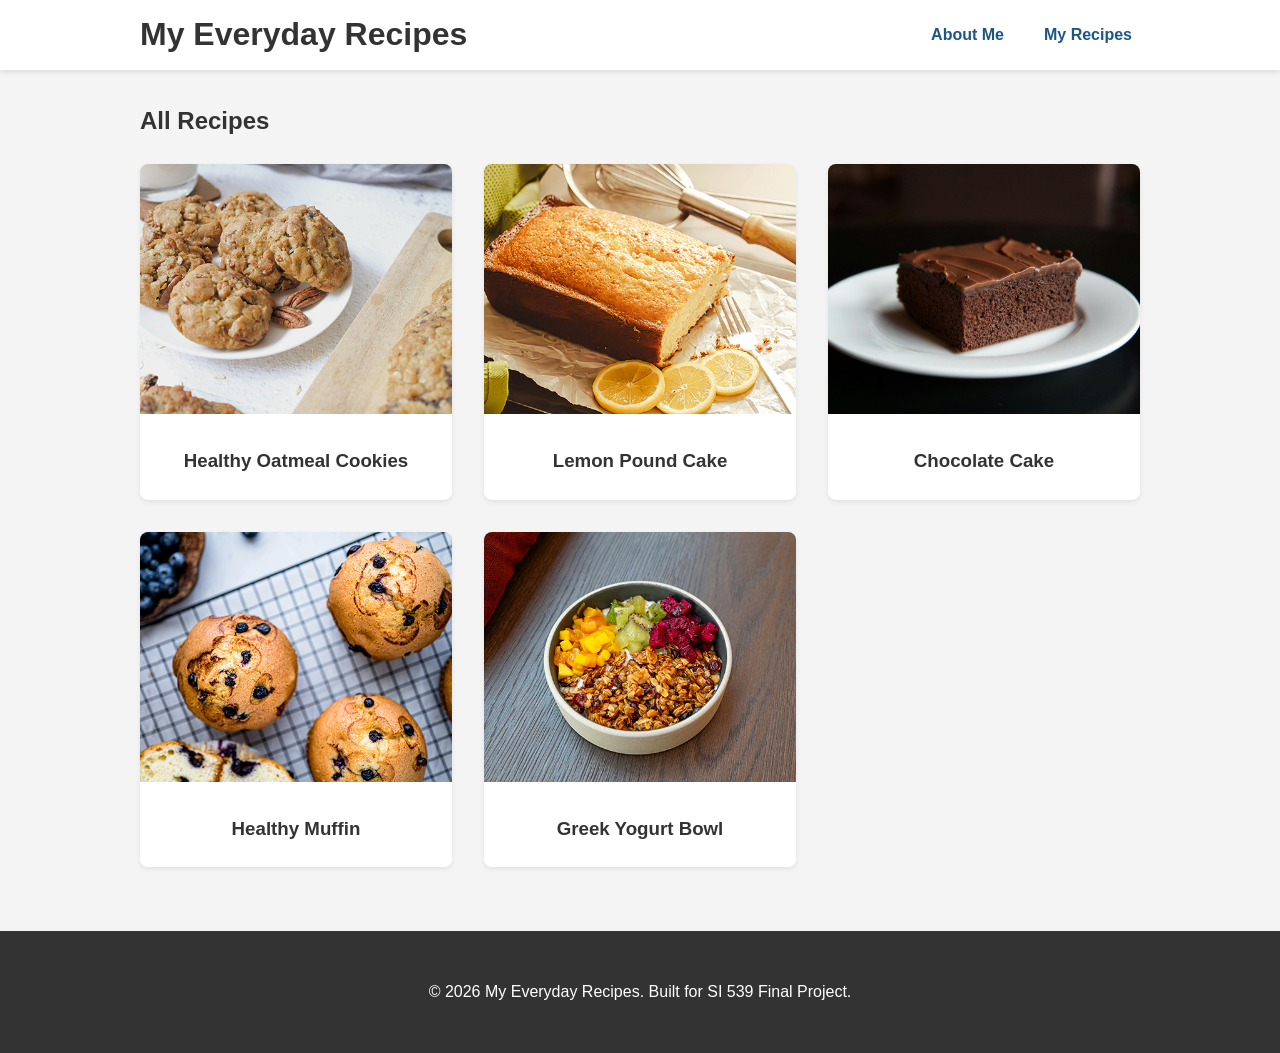
==== all_recipes.html @ fbc83e95 "Add files via upload" ====
<!DOCTYPE html>
<html lang="en">
<head>
    <meta charset="UTF-8">
    <meta name="viewport" content="width=device-width, initial-scale=1.0">
    <title>All Recipes - My Everyday Recipes</title>
    <link rel="stylesheet" href="css/style.css">
</head>
<body>

    <a href="#main-content" class="skip-link">Skip to main content</a>

    <header>
        <nav class="main-nav">
            <h1 class="logo"><a href="index.html">My Everyday Recipes</a></h1>
            <ul class="nav-links">
                <li><a href="#about">About Me</a></li>
                <li class="dropdown">
                    <a href="all_recipes.html" class="dropbtn">My Recipes</a>
                    <ul class="dropdown-content">
                        <li><a href="all_recipes.html">All Recipes</a></li>
                        <li><a href="recipe_oatmeal_cookies.html">Oatmeal Cookies</a></li>
                        <li><a href="recipe_lemon_pound_cake.html">Lemon Pound Cake</a></li>
                        <li><a href="recipe_chocolate_cake.html">Chocolate Cake</a></li>
                        <li><a href="recipe_healthy_muffin.html">Healthy Muffin</a></li>
                        <li><a href="recipe_greek_yogurt.html">Greek Yogurt</a></li>
                    </ul>
                </li>
            </ul>
        </nav>
    </header>

    <main id="main-content">
        <section class="gallery-section">
            <h2>All Recipes</h2>
            <div class="recipe-grid">

                <div class="recipe-card">
                    <a href="recipe_oatmeal_cookies.html">
                        <img src="images/recipe_oatmeal_cookies.jpg" alt="photo of healthy oatmeal cookies">
                        <h3>Healthy Oatmeal Cookies</h3>
                    </a>
                </div>

                <div class="recipe-card">
                    <a href="recipe_lemon_pound_cake.html">
                        <img src="images/recipe_lemon_pound_cake.jpg" alt="photo of lemon pound cake">
                        <h3>Lemon Pound Cake</h3>
                    </a>
                </div>

                <div class="recipe-card">
                    <a href="recipe_chocolate_cake.html">
                        <img src="images/recipe_chocolate_cake.jpg" alt="photo of a rich chocolate cake on a plate">
                        <h3>Chocolate Cake</h3>
                    </a>
                </div>

                <div class="recipe-card">
                    <a href="recipe_healthy_muffin.html">
                        <img src="images/recipe_healthy_muffin.jpg" alt="photo of freshly baked healthy muffins">
                        <h3>Healthy Muffin</h3>
                    </a>
                </div>

                <div class="recipe-card">
                    <a href="recipe_greek_yogurt.html">
                        <img src="images/recipe_greek_yogurt.jpg" alt="photo of a bowl of Greek yogurt">
                        <h3>Greek Yogurt Bowl</h3>
                    </a>
                </div>

            </div>
        </section>
    </main>

    <footer>
        <p>&copy; <span id="year"></span> My Everyday Recipes. Built for SI 539 Final Project.</p>
        <script>
            // Set the current year in the footer automatically, uses JavaScript to ensure it stays up to date
            document.getElementById("year").innerHTML = new Date().getFullYear();
        </script>
    </footer>
    <script src="js/script.js"></script>

</body>
</html>
---- css/style.css ----
/* GLOBAL STYLES (Used in ALL HTML files)*/

/* Basic page settings */
body {
    font-family: Helvetica, Arial, sans-serif;
    line-height: 1.6;
    margin: 0;
    padding: 0;
    color: #333333; 
    background-color: #f4f4f4;
}

/* Main container to keep content centered and not too wide */
main {
    max-width: 1000px;
    margin: 2rem auto;
    padding: 0 2rem;
}

/* Global button styles */
button {
    cursor: pointer;
    border: none;
    border-radius: 4px;
}

/* Footer style */
footer {
    text-align: center;
    padding: 2rem;
    background-color: #333333;
    color: #fff;
    margin-top: 4rem;
}

/* Hidden "Skip to main content" button for keyboard users */
.skip-link {
    position: absolute;
    top: -100px;
    left: 0;
    background: #1c5685;
    color: white;
    padding: 10px 20px;
    font-weight: bold;
    z-index: 2000;
}

/* Show the skip button when user presses 'Tab' key */
.skip-link:focus {
    top: 20px; 
}

/* no outline when mouse hovers */
a:focus, button:focus {
    outline: none;
}
/* Show focus outline only for keyboard users */
a:focus-visible, button:focus-visible {
    outline: 3px solid #1c5685;
    outline-offset: 4px;
    border-radius: 4px;
}

/* Navigation Bar Styles */
header {
    background-color: #fff;
    padding: 1rem;
    box-shadow: 0 2px 5px rgba(0,0,0,0.1);
    position: sticky; 
    top: 0;
    z-index: 1000;
}

.main-nav {
    display: flex;
    flex-direction: column;
    align-items: center;
    gap: 1rem;
    max-width: 1000px;
    margin: 0 auto;
}

.logo {
    margin: 0;
    text-align: center;
}

.logo a {
    text-decoration: none;
    color: #333333;
    font-weight: bold;
    font-size: 1.5rem;
}

.nav-links {
    display: flex;
    flex-wrap: wrap;
    justify-content: center;
    list-style: none;
    margin: 0;
    padding: 0;
    gap: 1rem;
    align-items: center;
}

.nav-links a {
    text-decoration: none;
    color: #1c5685;
    font-weight: bold;
    padding: 0.5rem;
}

/* Hover and Dropdown Styles */
.nav-links a:hover,
.dropdown:hover .dropbtn {
    background-color: #f1f1f1;
}

.dropdown {
    position: relative;
}

.dropdown-content {
    display: none; 
    position: absolute;
    top: 100%;
    left: 0;
    background-color: #fff;
    min-width: 180px;
    box-shadow: 0 8px 16px rgba(0,0,0,0.1);
    z-index: 1;
    list-style: none;
    padding: 0.5rem 0;
    border-radius: 4px;
}

.dropdown-content li a {
    color: #333333;
    padding: 12px 16px;
    display: block;
}

.dropdown-content li a:hover {
    background-color: #f1f1f1;
    color: #000;
}


.dropdown:hover .dropdown-content,
.dropdown:focus-within .dropdown-content {
    display: block;
}

/* Index Page Styles */
/* About Me Box */
.about-section {
    background: #ffffff;
    padding: 2rem;
    border-radius: 8px;
    margin-bottom: 4rem;
}

.about-section h2 {
    margin-top: 0;
    margin-bottom: 1.5rem;
}

.about-content {
    display: flex;
    flex-direction: column; 
    gap: 2rem;
}

.about-content img {
    width: 100%;
    max-width: 450px;
    border-radius: 8px;
}

/* Gallery Section and Recipe Cards in index.html and all_recipes.html */

.gallery-section h2 {
    margin-bottom: 1.5rem;
}

.recipe-grid {
    display: grid;
    grid-template-columns: 1fr;
    gap: 2rem;
}

.recipe-card {
    background: #ffffff;
    border-radius: 8px;
    box-shadow: 0 2px 5px rgba(0, 0, 0, 0.08);
}

.recipe-card a {
    text-decoration: none;
    color: #333333;
    display: block; 
}


.recipe-card img {
    width: 100%;
    height: 250px;
    object-fit: cover;
    border-top-left-radius: 8px;
    border-top-right-radius: 8px;
}

.recipe-card h3 {
    padding: 1.5rem;
    margin: 0;
    text-align: center;
}

/* Change background and move up slightly when mouse hovers over a card */
.recipe-card:hover, .recipe-card:focus-within {
    background-color: #fafafa; 
    transform: translateY(-5px);
}

/* Recipe Detail Page Styles */

.nav-reading-btn:hover {
    background-color: #123958; 
}

/* Large main food picture */
.food-image {
    width: 100%;
    max-width: 800px;
    max-height: 450px;
    border-radius: 8px;
    display: block;
    margin: 0;
}

/* Mobile Toggle Container */
.mobile-toggle-container {
    display: flex;
    gap: 10px;
    margin: 1.5rem 0;
}
/* Toggle buttons for Instructions and Ingredients */
.toggle-btn {
    background-color: #fff;
    color: #1c5685;
    border: 2px solid #1c5685;
    border-radius: 10px;
    padding: 8px 28px;
    font-size: 0.9rem;
    font-weight: bold;
    width: 140px;
}
/* Active toggle button */
.toggle-btn.active {
    background-color: #1c5685;
    color: white;
}
/* Hidden on mobile */
.mobile-hidden {
    display: none;
}

/* Ingredients checkbox list */
.ingredient-list {
    list-style: none; 
    padding-left: 0;
    margin-top: 1rem;
}

.ingredient-list li {
    margin-bottom: 0.8rem;
    display: flex;
    align-items: center;
}

.ingredient-list input[type="checkbox"] {
    width: 18px;
    height: 18px;
    cursor: pointer;
    margin-right: 12px;
}

/* Add line-through text when checkbox is checked */
.ingredient-list input[type="checkbox"]:checked + label {
    text-decoration: line-through;
    color: #888;
}

/* Responsive Design */
@media (min-width: 768px) {
    header {
        padding: 0 2rem;
    }

    .main-nav {
        flex-direction: row;
        justify-content: space-between;
        height: 70px;
    }

    .logo {
        white-space: nowrap;
    }

    .logo a {
        font-size: clamp(1.2rem, 4vw, 2rem); 
    }

    .nav-links {
        flex-wrap: nowrap;
        gap: 1.5rem;
    }

    .nav-links a, .nav-reading-btn {
        white-space: nowrap;
    }

    /* Make the About Me section side-by-side */
    .about-content {
        flex-direction: row; 
        align-items: center;
    }

    /* Show 3 recipe cards per row */
    .recipe-grid {
        grid-template-columns: repeat(3, 1fr); 
    }
    
    .mobile-hidden {
        display: block; 
    }
    .mobile-toggle-container {
        display: none; 
    }
}
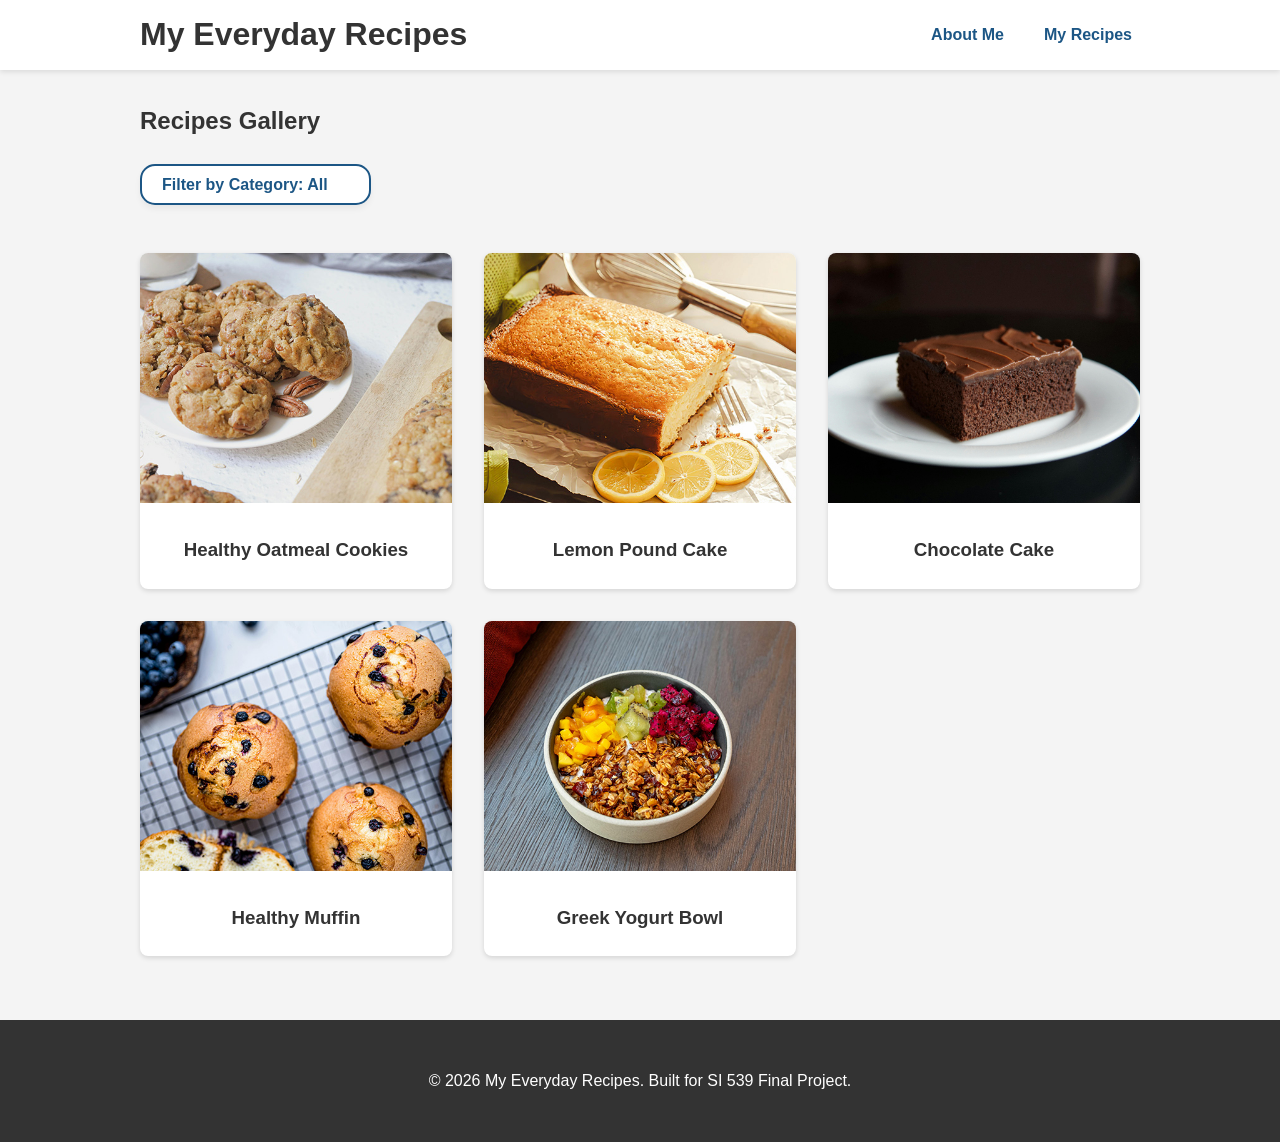
==== commit d9da224a: "Add files via upload" ====
--- a/all_recipes.html
+++ b/all_recipes.html
@@ -14,11 +14,11 @@
         <nav class="main-nav">
             <h1 class="logo"><a href="index.html">My Everyday Recipes</a></h1>
             <ul class="nav-links">
-                <li><a href="#about">About Me</a></li>
+                <li><a href="index.html#about">About Me</a></li>
                 <li class="dropdown">
                     <a href="all_recipes.html" class="dropbtn">My Recipes</a>
                     <ul class="dropdown-content">
-                        <li><a href="all_recipes.html">All Recipes</a></li>
+                        <li><a href="all_recipes.html">Recipes</a></li>
                         <li><a href="recipe_oatmeal_cookies.html">Oatmeal Cookies</a></li>
                         <li><a href="recipe_lemon_pound_cake.html">Lemon Pound Cake</a></li>
                         <li><a href="recipe_chocolate_cake.html">Chocolate Cake</a></li>
@@ -32,38 +32,49 @@
 
     <main id="main-content">
         <section class="gallery-section">
-            <h2>All Recipes</h2>
+            <h2>Recipes Gallery</h2>
+
+            <div class="filter-container">
+                <select id="recipe-filter" class="filter-select" aria-label="Filter by Category">
+                    <option value="all">Filter by Category: All</option>
+                    <option value="cookies">Cookies</option>
+                    <option value="cake">Cakes</option>
+                    <option value="muffin">Muffins</option>
+                    <option value="other">Other</option>
+                </select>
+            </div>
+
             <div class="recipe-grid">
 
-                <div class="recipe-card">
+                <div class="recipe-card" data-category="cookies">
                     <a href="recipe_oatmeal_cookies.html">
                         <img src="images/recipe_oatmeal_cookies.jpg" alt="photo of healthy oatmeal cookies">
                         <h3>Healthy Oatmeal Cookies</h3>
                     </a>
                 </div>
 
-                <div class="recipe-card">
+                <div class="recipe-card" data-category="cake">
                     <a href="recipe_lemon_pound_cake.html">
                         <img src="images/recipe_lemon_pound_cake.jpg" alt="photo of lemon pound cake">
                         <h3>Lemon Pound Cake</h3>
                     </a>
                 </div>
 
-                <div class="recipe-card">
+                <div class="recipe-card" data-category="cake">
                     <a href="recipe_chocolate_cake.html">
                         <img src="images/recipe_chocolate_cake.jpg" alt="photo of a rich chocolate cake on a plate">
                         <h3>Chocolate Cake</h3>
                     </a>
                 </div>
 
-                <div class="recipe-card">
+                <div class="recipe-card" data-category="muffin">
                     <a href="recipe_healthy_muffin.html">
                         <img src="images/recipe_healthy_muffin.jpg" alt="photo of freshly baked healthy muffins">
                         <h3>Healthy Muffin</h3>
                     </a>
                 </div>
 
-                <div class="recipe-card">
+                <div class="recipe-card" data-category="other">
                     <a href="recipe_greek_yogurt.html">
                         <img src="images/recipe_greek_yogurt.jpg" alt="photo of a bowl of Greek yogurt">
                         <h3>Greek Yogurt Bowl</h3>
--- a/css/style.css
+++ b/css/style.css
@@ -108,11 +108,12 @@
     color: #1c5685;
     font-weight: bold;
     padding: 0.5rem;
+    transition: background-color 0.25s ease;
 }
 
 /* Hover and Dropdown Styles */
 .nav-links a:hover,
-.dropdown:hover .dropbtn {
+.dropdown:hover .dropbtn,  .nav-links a:focus{
     background-color: #f1f1f1;
 }
 
@@ -138,9 +139,10 @@
     color: #333333;
     padding: 12px 16px;
     display: block;
-}
-
-.dropdown-content li a:hover {
+    transition: background-color 0.2s ease, color 0.2s ease;
+}
+
+.dropdown-content li a:hover, .dropdown-content li a:focus {
     background-color: #f1f1f1;
     color: #000;
 }
@@ -192,7 +194,8 @@
 .recipe-card {
     background: #ffffff;
     border-radius: 8px;
-    box-shadow: 0 2px 5px rgba(0, 0, 0, 0.08);
+    box-shadow: 0 2px 5px rgba(0, 0, 0, 0.13);
+    transition: transform 0.2s ease, background-color 0.2s ease;
 }
 
 .recipe-card a {
@@ -222,12 +225,44 @@
     transform: translateY(-5px);
 }
 
-/* Recipe Detail Page Styles */
-
-.nav-reading-btn:hover {
-    background-color: #123958; 
-}
-
+/* --- Category Filter --- */
+.filter-container {
+    display: flex;
+    align-items: center;
+    gap: 15px;
+    margin-bottom: 3rem;
+}
+
+/* Custom styled select dropdown */
+.filter-select {
+    appearance: none;
+    -webkit-appearance: none; /* for Safari */
+    padding: 10px 40px 10px 20px;
+    font-size: 1rem;
+    font-weight: bold;
+    color: #1c5685;
+    background-color: #fff;
+    border: 2px solid #1c5685;
+    border-radius: 15px;
+    cursor: pointer;
+    outline: none;
+    box-shadow: 0 4px 6px rgba(0,0,0,0.05);
+    transition: all 0.1s ease;
+}
+
+/* style when hovered or focused */
+.filter-select:hover, .filter-select:focus {
+    background-color: #1c5685;
+    color: #fff;
+}
+
+/* Hidden recipe cards */
+.recipe-card.hidden {
+    display: none;
+}
+
+
+/* ==== Recipe Detail Page Styles ==== */
 /* Large main food picture */
 .food-image {
     width: 100%;
@@ -254,6 +289,11 @@
     font-size: 0.9rem;
     font-weight: bold;
     width: 140px;
+    transition: background-color 0.2s ease, color 0.2s ease;
+}
+.toggle-btn:hover , .toggle-btn:focus {
+    background-color: #56636f17;
+    transition: background-color 0.2s ease, color 0.2s ease;
 }
 /* Active toggle button */
 .toggle-btn.active {
@@ -316,7 +356,7 @@
         gap: 1.5rem;
     }
 
-    .nav-links a, .nav-reading-btn {
+    .nav-links a {
         white-space: nowrap;
     }
 
